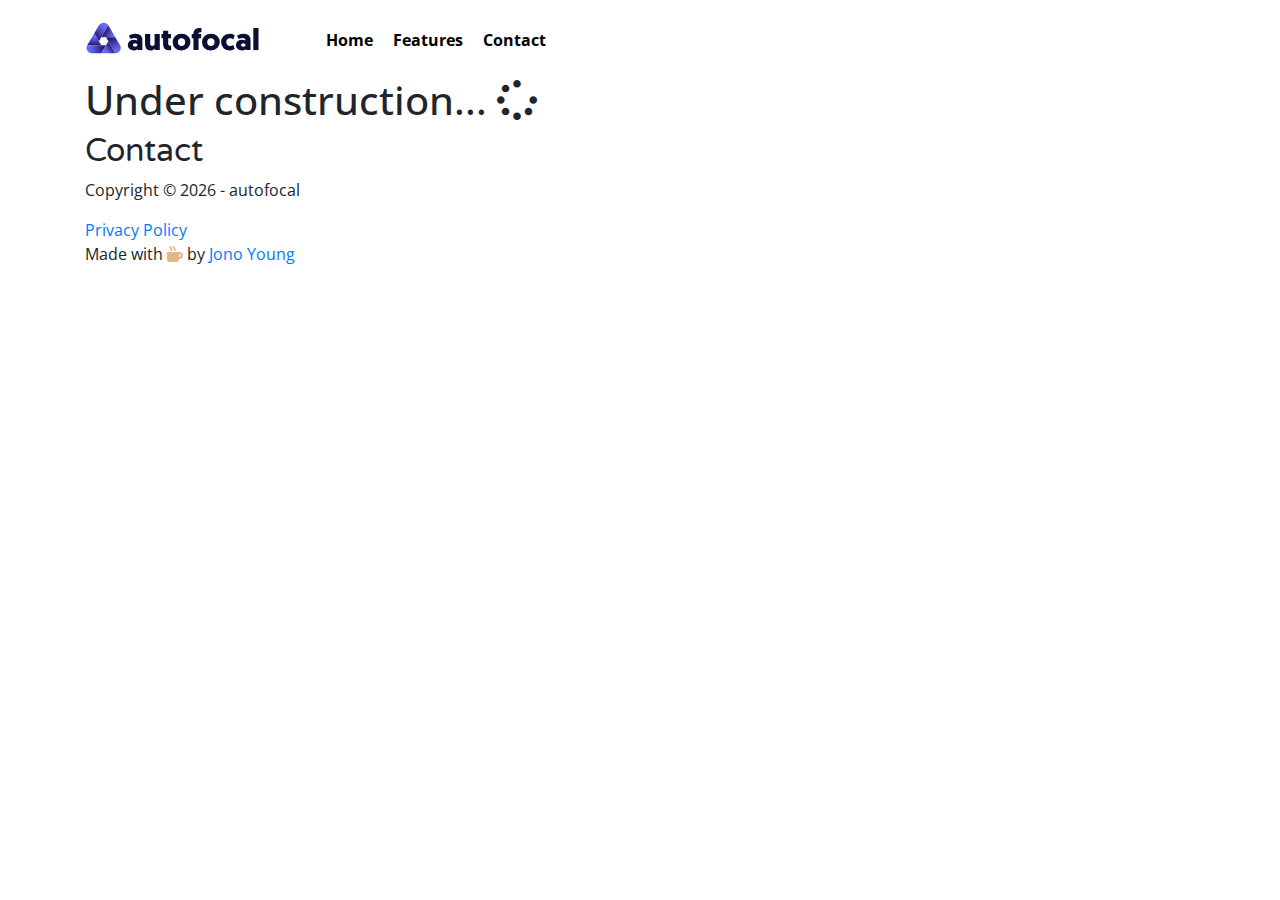
==== index.html @ e5df2742 "Update website content" ====
<!doctype html>
<html lang="en">
    <head>
        <meta charset="utf-8">
        <meta name="viewport" content="width=device-width, initial-scale=1, shrink-to-fit=no">
        <title>autofocal - Automotive photography app</title>

        <meta name="description" content="Official website of the autofocal automotive photography app.">
		<meta name="keywords" content="automotive, photography, location, app">
		<meta name="author" content="autofocal">
        <meta property="og:title" content="autofocal - Automotive photography app">
		<meta property="og:type" content="website">
		<meta property="og:site_name" content="autofocal">
		<meta property="og:url" content="https://autofocal.app">
		<meta property="og:description" content="Official website of the autofocal automotive photography app.">

        <link href="https://fonts.googleapis.com/css2?family=Varela+Round&display=swap" rel="stylesheet">
        <link href="https://fonts.googleapis.com/css2?family=Open+Sans&display=swap" rel="stylesheet">
        <link href="./css/all.min.css" rel="stylesheet">
        <link rel="stylesheet" href="./css/bootstrap.min.css" type="text/css" />
        <link rel="stylesheet" href="./css/main.css" type="text/css" />
        <link rel="shortcut icon" type="image/x-icon" href="favicon.ico" />
    </head>

    <body>
        <!-- Navbar content -->
        <nav class="navbar navbar-expand-lg">
            <div class="container">
                <a class="navbar-brand" href="./"><img id="logo" src="./images/logo_light.svg" alt="autofocal logo" draggable="false" /></a>
            
                <button class="navbar-toggler" type="button" data-toggle="collapse" data-target="#navbar-list" aria-controls="navbar-list" aria-expanded="false" aria-label="Toggle navigation">
                    <span style="color: black;" class="fas fa-bars"></span>
                </button>

                <div id="navbar-list" class="collapse navbar-collapse">
                    <ul>
                        <li><a href="./">Home</a></li>
                        <li><a href="#features">Features</a></li>
                        <li><a href="#contact">Contact</a></li>
                    </ul>
                </div>
            </div>
        </nav>
        
        <div class="container">
            <h1>Under construction... <i class="fas fa-spinner fa-spin"></i></h1>
        </div>

        <!-- Footer content -->
        <footer>
            <div id="contact" class="container scene-element scene-element-fadein">
                <h2>Contact</h2>
                
                <p>Copyright &copy; <script>document.write(new Date().getFullYear())</script> - autofocal</p>
                <a href="./privacy">Privacy Policy</a>

                <p>Made with <i style="color: burlywood;" class="fas fa-mug-hot"></i> by <a href="https://github.com/jonoyoung">Jono Young</a></p>
            </div>
        </footer>

        <script src="https://ajax.googleapis.com/ajax/libs/jquery/3.4.1/jquery.min.js"></script>
        <script src="./js/jquery.smoothState.min.js"></script>
        <script src="./js/bootstrap.min.js"></script>
        <script src="./js/main.js"></script>
    </body>
</html>
---- css/main.css ----
html { box-sizing: border-box; }
*, *::before, *::after { box-sizing: inherit; }

body {
    margin: 0;
    font-family: 'Open Sans', sans-serif;
}

/* Wave header styling. */
.wave-container {
    position: relative;
    background: #FFF;
    color: #000;
    overflow: hidden;
}

.wave-container > svg {
    display: block;
    transform-origin: top;
    animation: animateWave 1000ms cubic-bezier(0.23, 1, 0.32, 1) forwards;
}

@keyframes animateWave {
    0% {
        transform: scale(2, 0);
    }

    100% {
        transform: scale(1, 1);
    }
}

/* Header content of the homepage, contains the navbar. */
#home-header {
    
}

#navbar-list { float: right; }
    #navbar-list ul {
        display: flex;
        justify-content: space-around;
        list-style-type: none;
        margin-top: 20px;
    }
    #navbar-list li a {
        display: block;
        text-decoration: none;
        color: black;
        padding: 0 10px 0 10px;
        font-weight: bold;
        transition: all 0.2s ease-in-out;
    }
    #navbar-list li a:hover {color: #636BF6;}
    #navbar-list li a:active {color: #636BF6;}
    #navbar-list li a:visited {color:black;}


#header-text { margin-top: 100px; }
    #header-text h1 {
        font-family: 'Varela Round', sans-serif;
        color: white;
        font-size: 34px;
        font-weight: bold;
    }

    #header-text p {
        position: relative;
        top: 10px;
        color: white;
    }

.mockup-image { width: 100%; }

#logo {
    width: 175px;
    -webkit-user-select: none;
    -moz-user-select: none;
    user-select: none;
}

/* Features styling. */
#features { margin-top: 50px; }
h2 { font-family: 'Varela Round', sans-serif; }

/* When on phone view, adjust some content. */
@media (max-width: 768px) {
    #navbar-list li a {padding: 0 2px 0 6px;}
    #header-text {margin-top: 50px;}

    .mockup-image {
        margin-top: 50px;
        width: 50%;
    }
}

/* Smoothstate CSS. */
@keyframes fadeIn {
	0% {
		opacity: 0;
	}

	100% {
		opacity: 1;
	}
}

@keyframes fadeInUp {
	0% {
		opacity: 0;
		transform: translate3d(0, 100%, 0);
	}

	100% {
		opacity: 1;
		transform: none;
	}
}

@keyframes fadeInRight {
	0% {
		opacity: 0;
		transform: translate3d(0, 100%, 0);
	}

	100% {
		opacity: 1;
		transform: none;
	}
}

@keyframes fadeInDown {
    0% {
        opacity: 0;
        transform: translate3d(0, -100%, 0);
    }

    100% {
        opacity: 1;
        transform: none;
    }
}

.scene-element {
	animation-duration: 0.5s;
	transition-timing-function: ease-in;
	animation-fill-mode: both;
}

.scene-element-fadein {animation-name: fadeIn;}
.scene-element-fadeinup {animation-name: fadeInUp;}
.scene-element-fadeinright {animation-name: fadeInRight;}
.scene-element-fadeindown {animation-name: fadeInDown;}
.is-exiting {animation-duration: alternate-reverse;}
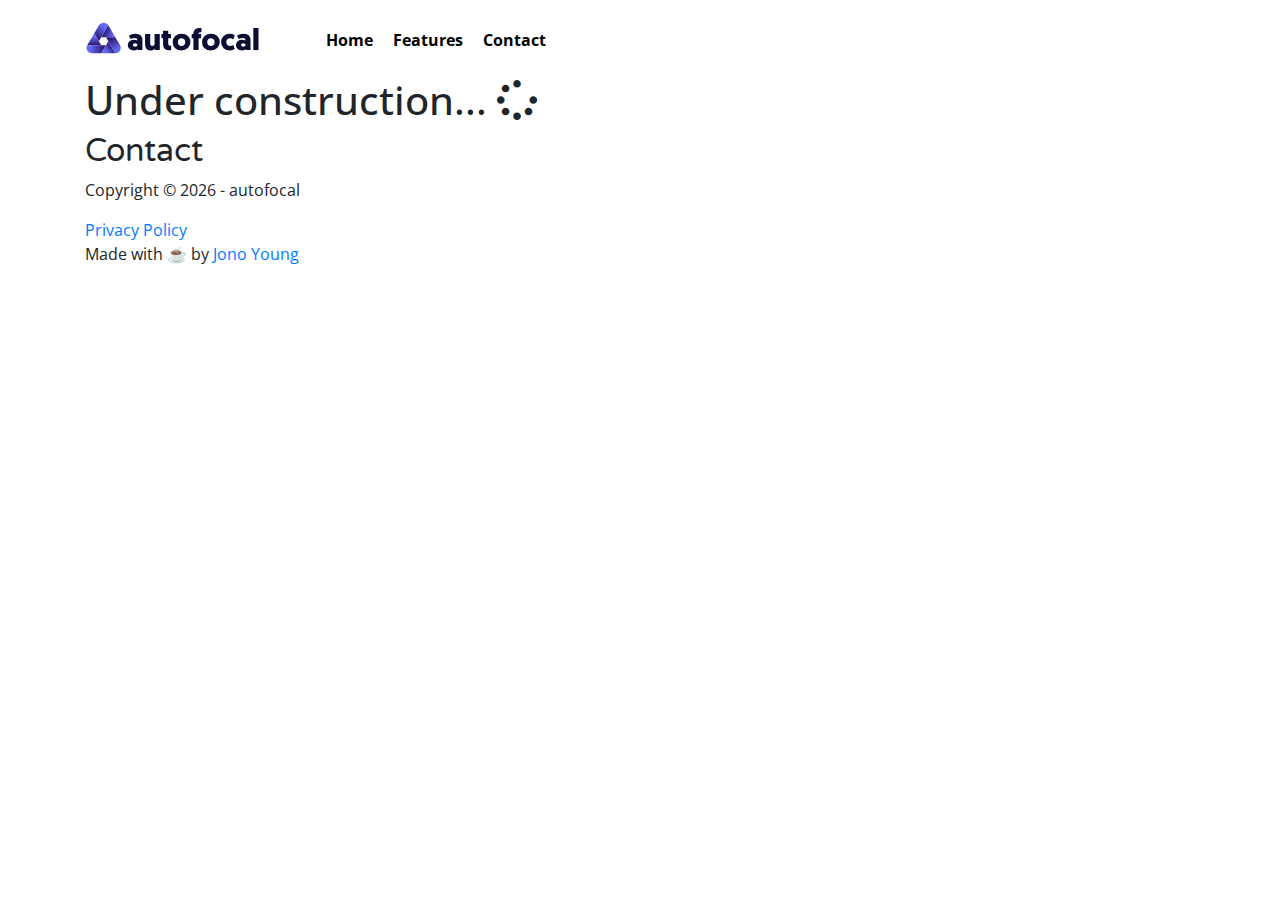
==== commit 5372c22a: "Update privacy policy" ====
--- a/index.html
+++ b/index.html
@@ -54,7 +54,7 @@
                 <p>Copyright &copy; <script>document.write(new Date().getFullYear())</script> - autofocal</p>
                 <a href="./privacy">Privacy Policy</a>
 
-                <p>Made with <i style="color: burlywood;" class="fas fa-mug-hot"></i> by <a href="https://github.com/jonoyoung">Jono Young</a></p>
+                <p>Made with ☕️ by <a href="https://jyoung.co">Jono Young</a></p>
             </div>
         </footer>
 
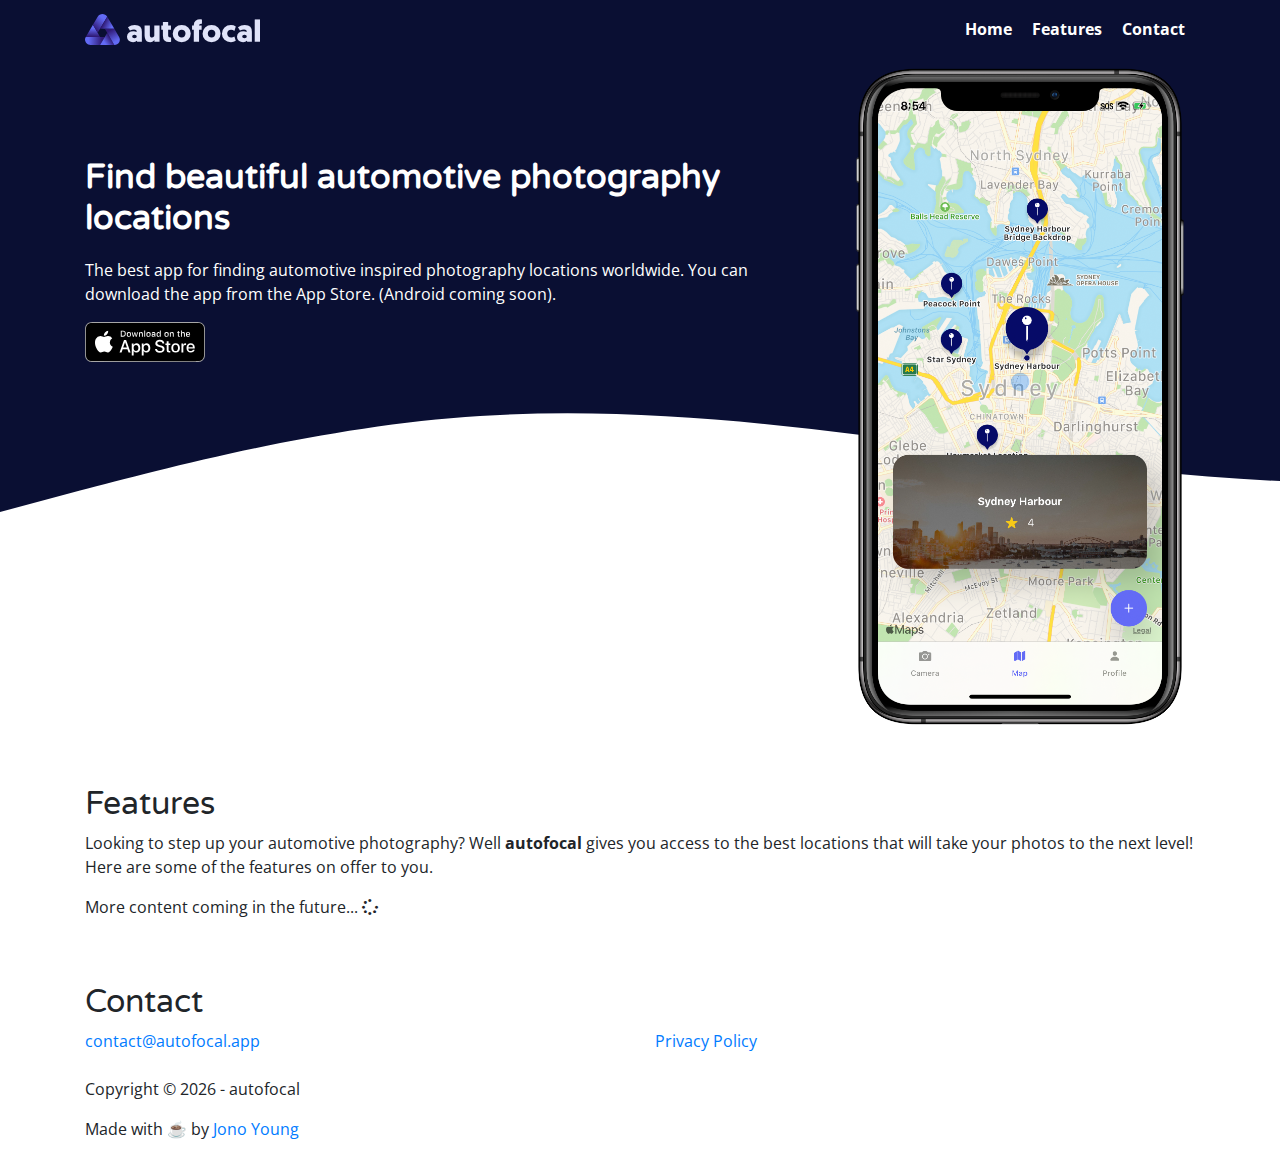
==== commit d415fe4f: "Updated website styling" ====
--- a/index.html
+++ b/index.html
@@ -23,37 +23,91 @@
     </head>
 
     <body>
-        <!-- Navbar content -->
-        <nav class="navbar navbar-expand-lg">
+        <!-- Wave header -->
+        <div class="wave-container">
+            <!-- Navbar content -->
+            <nav class="navbar navbar-expand-md">
+                <div class="container">
+                    <a class="navbar-brand" href="./"><img id="logo" src="./images/logo_dark.svg" alt="autofocal logo" draggable="false" /></a>
+
+                    <button class="navbar-toggler" type="button" data-toggle="collapse" data-target="#navbarSupportedContent" aria-controls="navbarSupportedContent" aria-expanded="false" aria-label="Toggle navigation">
+                        <i class="fas fa-bars" style="color: white;"></i>
+                    </button>
+
+                    <div class="collapse navbar-collapse" id="navbarSupportedContent">
+                        <ul id="navbar-list" class="navbar-nav ml-auto">
+                            <li class="nav-item active">
+                                <a class="nav-link" href="./">Home</a>
+                            </li>
+
+                            <li class="nav-item">
+                                <a class="nav-link" href="#features">Features</a>
+                            </li>
+
+                            <li class="nav-item">
+                                <a class="nav-link" href="#contact">Contact</a>
+                            </li>
+                        </ul>
+                    </div>
+                </div>
+            </nav>
+
             <div class="container">
-                <a class="navbar-brand" href="./"><img id="logo" src="./images/logo_light.svg" alt="autofocal logo" draggable="false" /></a>
-            
-                <button class="navbar-toggler" type="button" data-toggle="collapse" data-target="#navbar-list" aria-controls="navbar-list" aria-expanded="false" aria-label="Toggle navigation">
-                    <span style="color: black;" class="fas fa-bars"></span>
-                </button>
-
-                <div id="navbar-list" class="collapse navbar-collapse">
-                    <ul>
-                        <li><a href="./">Home</a></li>
-                        <li><a href="#features">Features</a></li>
-                        <li><a href="#contact">Contact</a></li>
-                    </ul>
+                <div class="row">
+                    <div id="header-text" class="col-md-8 scene-element scene-element-fadeindown">
+                        <h1>Find beautiful automotive photography locations</h1>
+                        <p>The best app for finding automotive inspired photography locations worldwide. You can download the app from the App Store. (Android coming soon).</p>
+    
+                        <a href="#">
+                            <img style="margin-top: 10px;" src="./images/app_store.svg" alt="Get on app store" />
+                        </a>
+                    </div>
+    
+                    <div class="col-md-4 text-center">
+                        <img class="mockup-image scene-element scene-element-fadeinup" src="./images/iphone_mapview.png" alt="iPhone Map View" />
+                    </div>
                 </div>
             </div>
-        </nav>
-        
-        <div class="container">
-            <h1>Under construction... <i class="fas fa-spinner fa-spin"></i></h1>
+
+            <svg xmlns="http://www.w3.org/2000/svg" width="2880" height="640" viewBox="0 0 1440 320">
+                <path fill="#0A0F33" fill-opacity="1" d="M0,256L40,245.3C80,235,160,213,240,208C320,203,400,213,480,224C560,235,640,245,720,240C800,235,880,213,960,186.7C1040,160,1120,128,1200,112C1280,96,1360,96,1400,96L1440,96L1440,0L1400,0C1360,0,1280,0,1200,0C1120,0,1040,0,960,0C880,0,800,0,720,0C640,0,560,0,480,0C400,0,320,0,240,0C160,0,80,0,40,0L0,0Z"></path>
+            </svg>
         </div>
+
+        <!-- Main content -->
+        <main id="main">
+            <div id="features" class="container scene-element scene-element-fadein">
+                <h2>Features</h2>
+				<p>
+					Looking to step up your automotive photography? Well <b>autofocal</b> gives you access to the best locations that will take your photos to the next level! Here are some of the features on offer to you.
+				</p>
+            </div>
+
+            <div class="container">
+                <p>More content coming in the future... <i class="fas fa-spinner fa-spin"></i></p>
+            </div>
+        </main>
+
+        <br /><br />
 
         <!-- Footer content -->
         <footer>
             <div id="contact" class="container scene-element scene-element-fadein">
                 <h2>Contact</h2>
                 
+                <div class="row">
+                    <div class="col-sm-6">
+                        <a href="mailto:contact@autofocal.app">contact@autofocal.app</a>
+                    </div>
+
+                    <div class="col-sm-6">
+                        <a href="./privacy">Privacy Policy</a>                      
+                    </div>
+                </div>
+
+                <br/>
+
                 <p>Copyright &copy; <script>document.write(new Date().getFullYear())</script> - autofocal</p>
-                <a href="./privacy">Privacy Policy</a>
-
                 <p>Made with ☕️ by <a href="https://jyoung.co">Jono Young</a></p>
             </div>
         </footer>
--- a/css/main.css
+++ b/css/main.css
@@ -12,48 +12,30 @@
     background: #FFF;
     color: #000;
     overflow: hidden;
+    z-index: 1;
 }
 
 .wave-container > svg {
     display: block;
     transform-origin: top;
     animation: animateWave 1000ms cubic-bezier(0.23, 1, 0.32, 1) forwards;
+    position: absolute;
+    top: 0px;
+    z-index: -1;
 }
 
-@keyframes animateWave {
-    0% {
-        transform: scale(2, 0);
-    }
+.navbar { background-color: #0A0F33; }
+.navbar-toggler { background-color: transparent; }
 
-    100% {
-        transform: scale(1, 1);
-    }
+#navbar-list li a {
+    color: white;
+    font-weight: bold;
+    padding: 0 10px 0 10px;
+    transition: all 0.2s ease-in-out;
 }
-
-/* Header content of the homepage, contains the navbar. */
-#home-header {
-    
-}
-
-#navbar-list { float: right; }
-    #navbar-list ul {
-        display: flex;
-        justify-content: space-around;
-        list-style-type: none;
-        margin-top: 20px;
-    }
-    #navbar-list li a {
-        display: block;
-        text-decoration: none;
-        color: black;
-        padding: 0 10px 0 10px;
-        font-weight: bold;
-        transition: all 0.2s ease-in-out;
-    }
-    #navbar-list li a:hover {color: #636BF6;}
-    #navbar-list li a:active {color: #636BF6;}
-    #navbar-list li a:visited {color:black;}
-
+    #navbar-list li a:hover { color: #636BF6; }
+    #navbar-list li a:active { color: #636BF6; }
+    #navbar-list li a:visited { color: white; }
 
 #header-text { margin-top: 100px; }
     #header-text h1 {
@@ -84,8 +66,15 @@
 
 /* When on phone view, adjust some content. */
 @media (max-width: 768px) {
-    #navbar-list li a {padding: 0 2px 0 6px;}
-    #header-text {margin-top: 50px;}
+    #header-text { margin-top: 50px; }
+
+    /* Navbar styling for resizing. */
+    .navbar-collapse {
+        background-color: black;
+        border-radius: 10px;
+        padding: 15px;
+    }
+        .navbar-collapse li { padding: 10px 0 10px 0; }
 
     .mockup-image {
         margin-top: 50px;
@@ -140,6 +129,16 @@
     }
 }
 
+@keyframes animateWave {
+    0% {
+        transform: scale(2, 0);
+    }
+
+    100% {
+        transform: scale(1, 1);
+    }
+}
+
 .scene-element {
 	animation-duration: 0.5s;
 	transition-timing-function: ease-in;
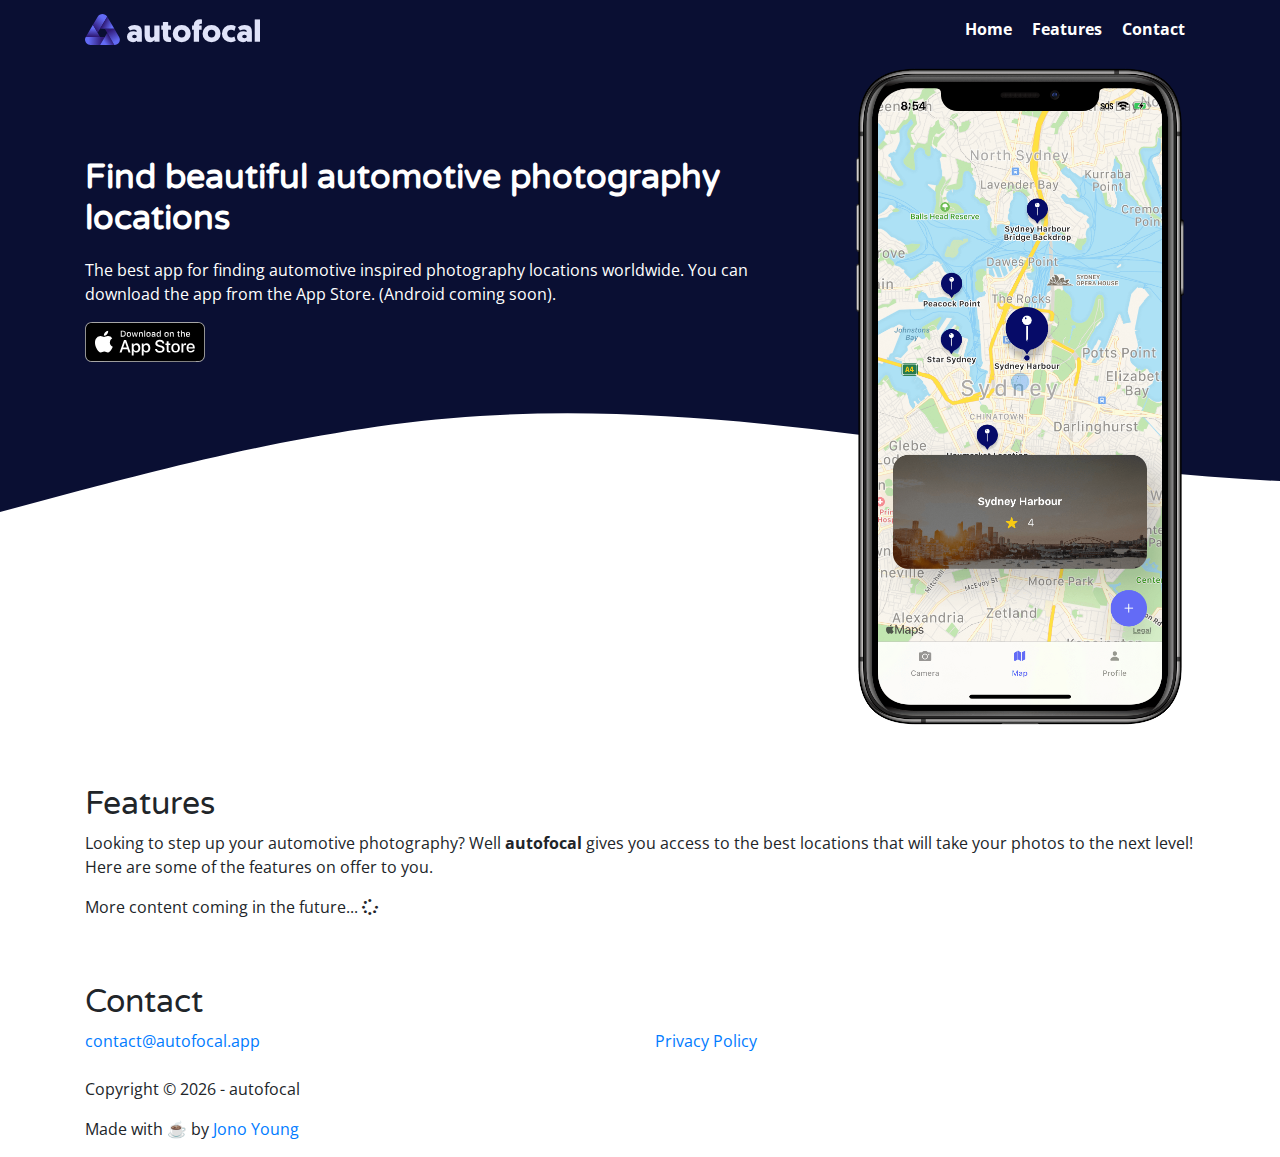
==== commit 44d72211: "Update index.html" ====
--- a/index.html
+++ b/index.html
@@ -6,13 +6,13 @@
         <title>autofocal - Automotive photography app</title>
 
         <meta name="description" content="Official website of the autofocal automotive photography app.">
-		<meta name="keywords" content="automotive, photography, location, app">
-		<meta name="author" content="autofocal">
+	<meta name="keywords" content="automotive, photography, location, app">
+	<meta name="author" content="autofocal">
         <meta property="og:title" content="autofocal - Automotive photography app">
-		<meta property="og:type" content="website">
-		<meta property="og:site_name" content="autofocal">
-		<meta property="og:url" content="https://autofocal.app">
-		<meta property="og:description" content="Official website of the autofocal automotive photography app.">
+	<meta property="og:type" content="website">
+	<meta property="og:site_name" content="autofocal">
+	<meta property="og:url" content="https://autofocal.app">
+	<meta property="og:description" content="Official website of the autofocal automotive photography app.">
 
         <link href="https://fonts.googleapis.com/css2?family=Varela+Round&display=swap" rel="stylesheet">
         <link href="https://fonts.googleapis.com/css2?family=Open+Sans&display=swap" rel="stylesheet">
